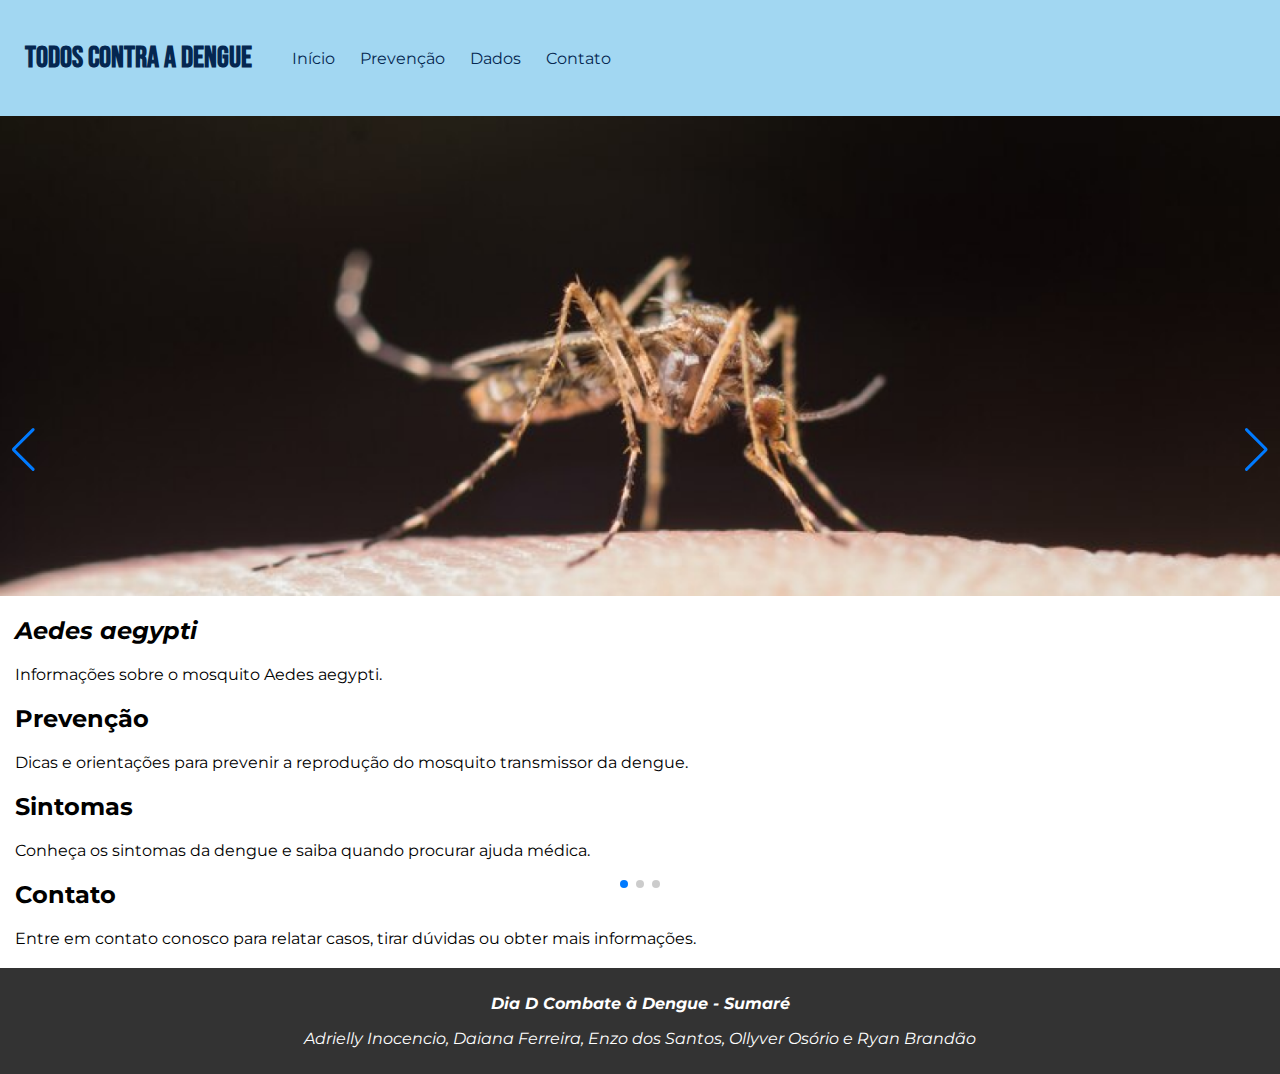
==== index.html @ dc71a1f4 "Add files via upload" ====
<!DOCTYPE html>
<html lang="pt-br">
<head>
    <meta charset="UTF-8">
    <meta name="viewport" content="width=device-width, initial-scale=1.0">
    <link rel="stylesheet" href="./styles/index.css">
    <link rel="preconnect" href="https://fonts.googleapis.com">
    <link rel="preconnect" href="https://fonts.gstatic.com" crossorigin>
    <link href="https://fonts.googleapis.com/css2?family=Bebas+Neue&family=Montserrat:wght@100..900&display=swap" rel="stylesheet">
    <link rel="stylesheet" href="https://unpkg.com/swiper/swiper-bundle.min.css" /><!-- Biblioteca JS Swiper (carrossel de img) -->
    <title>Início - TODOS CONTRA A DENGUE</title>
</head>
<body>
    <header>
        <h1 class="header">TODOS CONTRA A DENGUE</h1>
        <nav>
            <ul>
                <li><a href="./index.html">Início</a></li>
                <li><a href="./prevencao.html">Prevenção</a></li>
                <li><a href="./demografia.html">Dados</a></li>
                <li><a href="./contato.html">Contato</a></li>
            </ul>
        </nav>
    </header>

    <div class="swiper-container">
        <div class="swiper-wrapper">
            <div class="swiper-slide"><img src="./img/banner1.png" alt="Imagem 1"></div>
            <div class="swiper-slide"><img src="./img/banner2.png" alt="Imagem 2"></div>
            <div class="swiper-slide"><img src="./img/banner3.png" alt="Imagem 3"></div>
        </div>

        <!-- Adicione a paginação e a navegação do carrossel -->
        <div class="swiper-pagination"></div>
        <div class="swiper-button-next"></div>
        <div class="swiper-button-prev"></div>
    </div>

    <main>

        <section id="mosquito">
            <h2><i>Aedes aegypti</i></h2>
            <p>Informações sobre o mosquito Aedes aegypti.</p>
            <!-- Adicione mais conteúdo conforme necessário -->
        </section>
    
        <section id="prevencao">
            <h2>Prevenção</h2>
            <p>Dicas e orientações para prevenir a reprodução do mosquito transmissor da dengue.</p>
            <!-- Adicione mais conteúdo conforme necessário -->
        </section>
    
        <section id="sintomas">
            <h2>Sintomas</h2>
            <p>Conheça os sintomas da dengue e saiba quando procurar ajuda médica.</p>
            <!-- Adicione mais conteúdo conforme necessário -->
        </section>
    
        <section id="contato">
            <h2>Contato</h2>
            <p>Entre em contato conosco para relatar casos, tirar dúvidas ou obter mais informações.</p>
            <!-- Adicione formulário de contato ou informações de contato -->
        </section>
    </main>

    <footer>
        <p><i><b>Dia D Combate à Dengue - Sumaré</b></i></p>
        <p><i>Adrielly Inocencio, Daiana Ferreira, Enzo dos Santos, Ollyver Osório e Ryan Brandão</i></p>
    </footer>
</body>

<script src="script.js"></script>

<!-- Adicione a referência ao script Swiper -->
<script src="https://unpkg.com/swiper/swiper-bundle.min.js"></script>

<!-- Adicione o script de inicialização do Swiper -->
<script>
    document.addEventListener('DOMContentLoaded', function () {
        var swiper = new Swiper('.swiper-container', {
            slidesPerView: 1,
            spaceBetween: 10,
            navigation: {
                nextEl: '.swiper-button-next',
                prevEl: '.swiper-button-prev',
            },
            pagination: {
                el: '.swiper-pagination',
                clickable: true,
            },
            autoplay: {
                delay: 5000, // Tempo de transição entre slides em milissegundos (5 segundos no exemplo)
            },
            loop: true, // Habilita a repetição do carrossel
        });
    });
</script>

</html>
---- styles/index.css ----
html {
    width: 100%;
}

body {
    margin: 0;
    padding: 0;
    box-sizing: border-box;
    list-style: none;
    text-decoration: none;
    font-family: 'Montserrat', sans-serif;
    width: 100%;
}

header {
    background-color: #a2d7f2;
    color: #052751;
    padding: 20px 25px 20px 25px;
    display: flex;
    align-content: space-around;
    align-items: center;
}

ul {
    list-style: none;
    display: flex;
    align-self: flex-end;
}

li {
    margin-right: 25px;
}

li:hover {
    cursor: pointer;
    font-weight: bold;
}

a {
    text-decoration: none;
    color: #052751;
}

main {
    margin: 20px 15px 20px 15px;
}

footer {
    background-color: #333;
    color: #fff;
    text-align: center;
    padding: 10px;
}


.swiper-container {
    width: 100%;
    max-width: 100%; /* Ajuste conforme necessário */
}

.swiper-slide img {
    width: 100%;
    height: auto;
    display: block;
}

.cta-btn {
    padding: 10px;
    color: #ffffff;
    font-weight: bold;
    font-size: 18px;
    border: #052751 3px solid;
    border-radius: 5px;
    background-color: #ffffff;
}

.header {
    font-size: 30px;
    font-family: 'Bebas Neue', sans-serif;
}
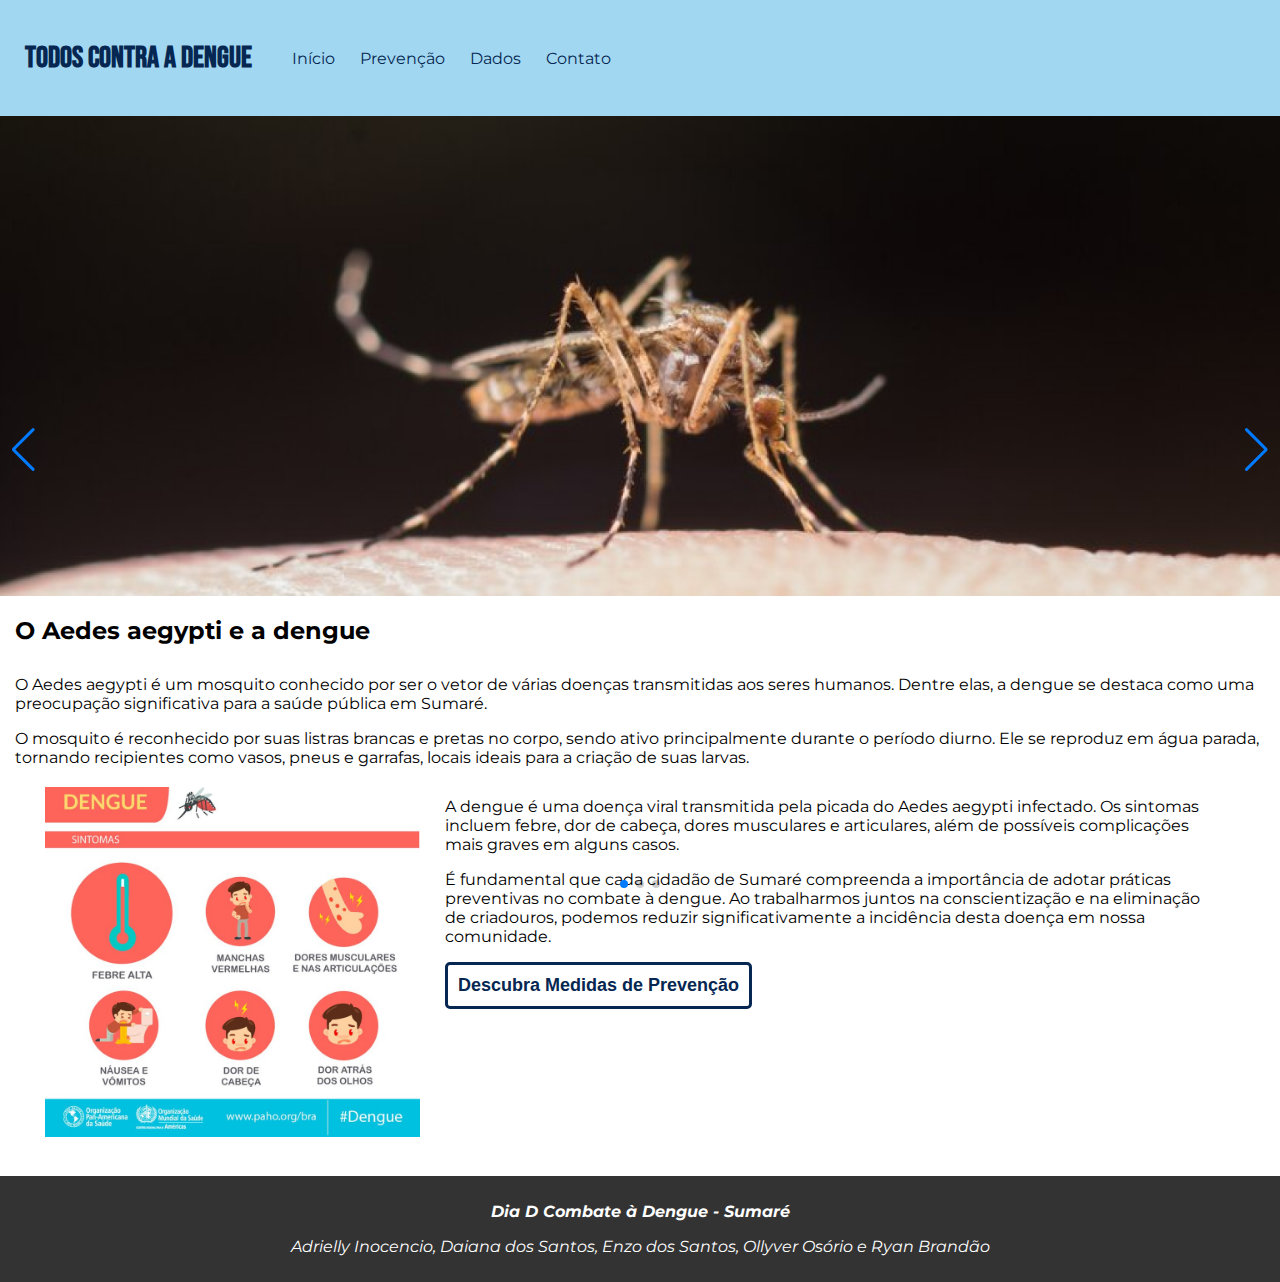
==== commit 1cd0eddd: "commit" ====
--- a/index.html
+++ b/index.html
@@ -37,35 +37,30 @@
     </div>
 
     <main>
-
-        <section id="mosquito">
-            <h2><i>Aedes aegypti</i></h2>
-            <p>Informações sobre o mosquito Aedes aegypti.</p>
-            <!-- Adicione mais conteúdo conforme necessário -->
-        </section>
-    
-        <section id="prevencao">
-            <h2>Prevenção</h2>
-            <p>Dicas e orientações para prevenir a reprodução do mosquito transmissor da dengue.</p>
-            <!-- Adicione mais conteúdo conforme necessário -->
-        </section>
-    
-        <section id="sintomas">
-            <h2>Sintomas</h2>
-            <p>Conheça os sintomas da dengue e saiba quando procurar ajuda médica.</p>
-            <!-- Adicione mais conteúdo conforme necessário -->
-        </section>
-    
-        <section id="contato">
-            <h2>Contato</h2>
-            <p>Entre em contato conosco para relatar casos, tirar dúvidas ou obter mais informações.</p>
-            <!-- Adicione formulário de contato ou informações de contato -->
+        <section id="aedes-info">
+            <h2>O Aedes aegypti e a dengue</h2>
+            <div style="display: flex;">
+                <div class="text-left">
+                    <p class="text">O Aedes aegypti é um mosquito conhecido por ser o vetor de várias doenças transmitidas aos seres humanos. Dentre elas, a dengue se destaca como uma preocupação significativa para a saúde pública em Sumaré.</p>
+                    <p class="text">O mosquito é reconhecido por suas listras brancas e pretas no corpo, sendo ativo principalmente durante o período diurno. Ele se reproduz em água parada, tornando recipientes como vasos, pneus e garrafas, locais ideais para a criação de suas larvas.</p>
+                    <div style="display: flex; margin-bottom: 15px; margin-top: 20px;">
+                        <div class="div-left">
+                            <img src="./img/sintomas.jfif" alt="Sintomas dengue">
+                        </div>
+                        <div class="div-right">
+                            <p class="text">A dengue é uma doença viral transmitida pela picada do Aedes aegypti infectado. Os sintomas incluem febre, dor de cabeça, dores musculares e articulares, além de possíveis complicações mais graves em alguns casos.</p>
+                            <p class="text">É fundamental que cada cidadão de Sumaré compreenda a importância de adotar práticas preventivas no combate à dengue. Ao trabalharmos juntos na conscientização e na eliminação de criadouros, podemos reduzir significativamente a incidência desta doença em nossa comunidade.</p>
+                            <button class="cta-btn"><a href="./prevencao.html">Descubra Medidas de Prevenção</a></button>
+                        </div>
+                    </div>
+                </div>
+            </div>
         </section>
     </main>
 
     <footer>
         <p><i><b>Dia D Combate à Dengue - Sumaré</b></i></p>
-        <p><i>Adrielly Inocencio, Daiana Ferreira, Enzo dos Santos, Ollyver Osório e Ryan Brandão</i></p>
+        <p><i>Adrielly Inocencio, Daiana dos Santos, Enzo dos Santos, Ollyver Osório e Ryan Brandão</i></p>
     </footer>
 </body>
 
--- a/styles/index.css
+++ b/styles/index.css
@@ -77,4 +77,23 @@
 .header {
     font-size: 30px;
     font-family: 'Bebas Neue', sans-serif;
+}
+
+.text {
+    margin-top: 10px;
+}
+
+.div-left{
+    margin-left: 30px;
+}
+
+.div-right {
+    margin-left: 25px;
+    margin-right: 50px;
+}
+
+img {
+    text-align: center;
+    height: 350px;
+    width: auto;
 }